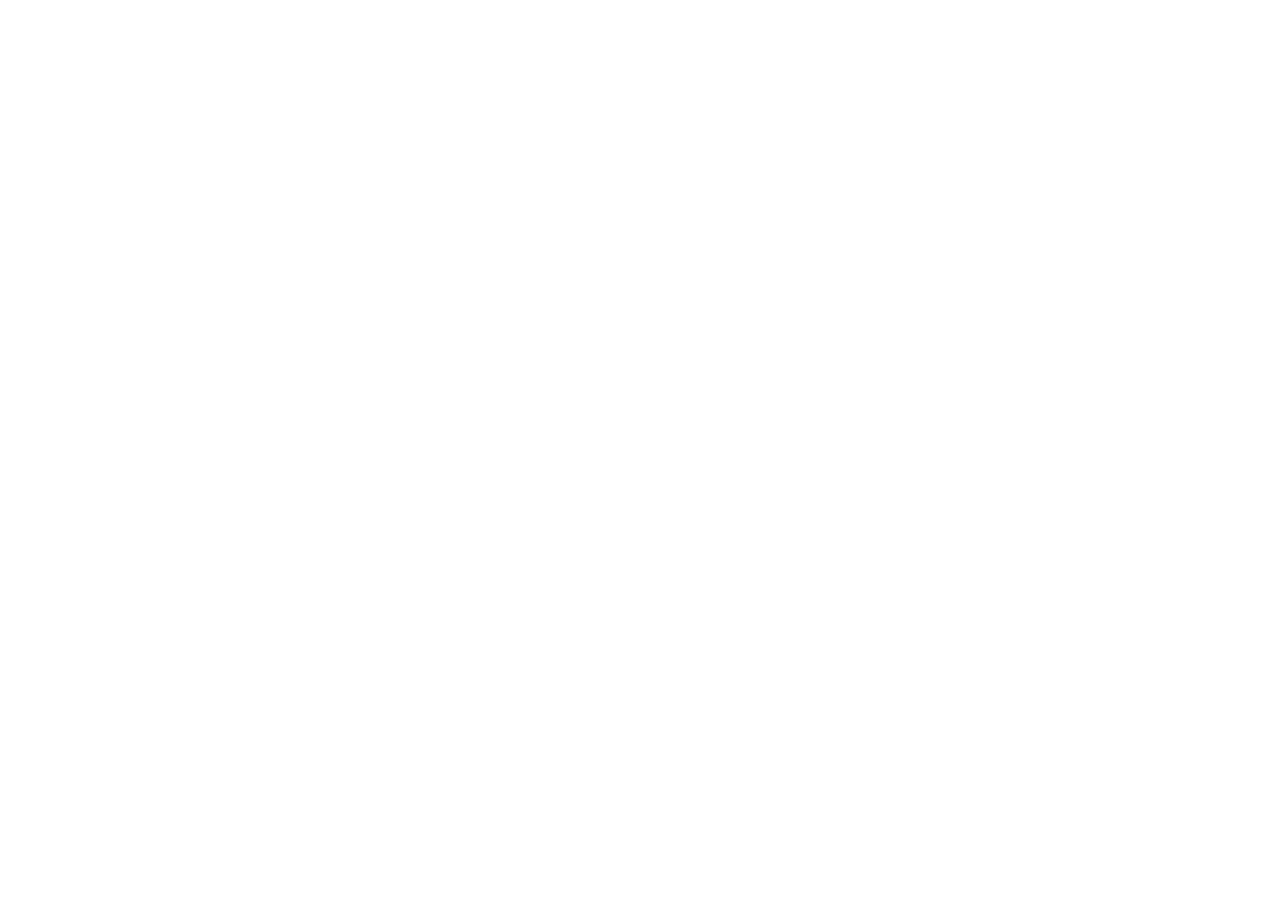
==== Методология верстки каталога/index.html @ adb4cadb "Первый коммит" ====
<!DOCTYPE html>
<html lang="ru">

<head>
  <meta charset="UTF-8">
  <meta http-equiv="X-UA-Compatible" content="IE=edge">
  <meta name="viewport" content="width=device-width, initial-scale=1.0">
  <link rel="stylesheet" href="css/style.css">
  <title>Catalog</title>
</head>

<body>
  <main>

  </main>
</body>

</html>
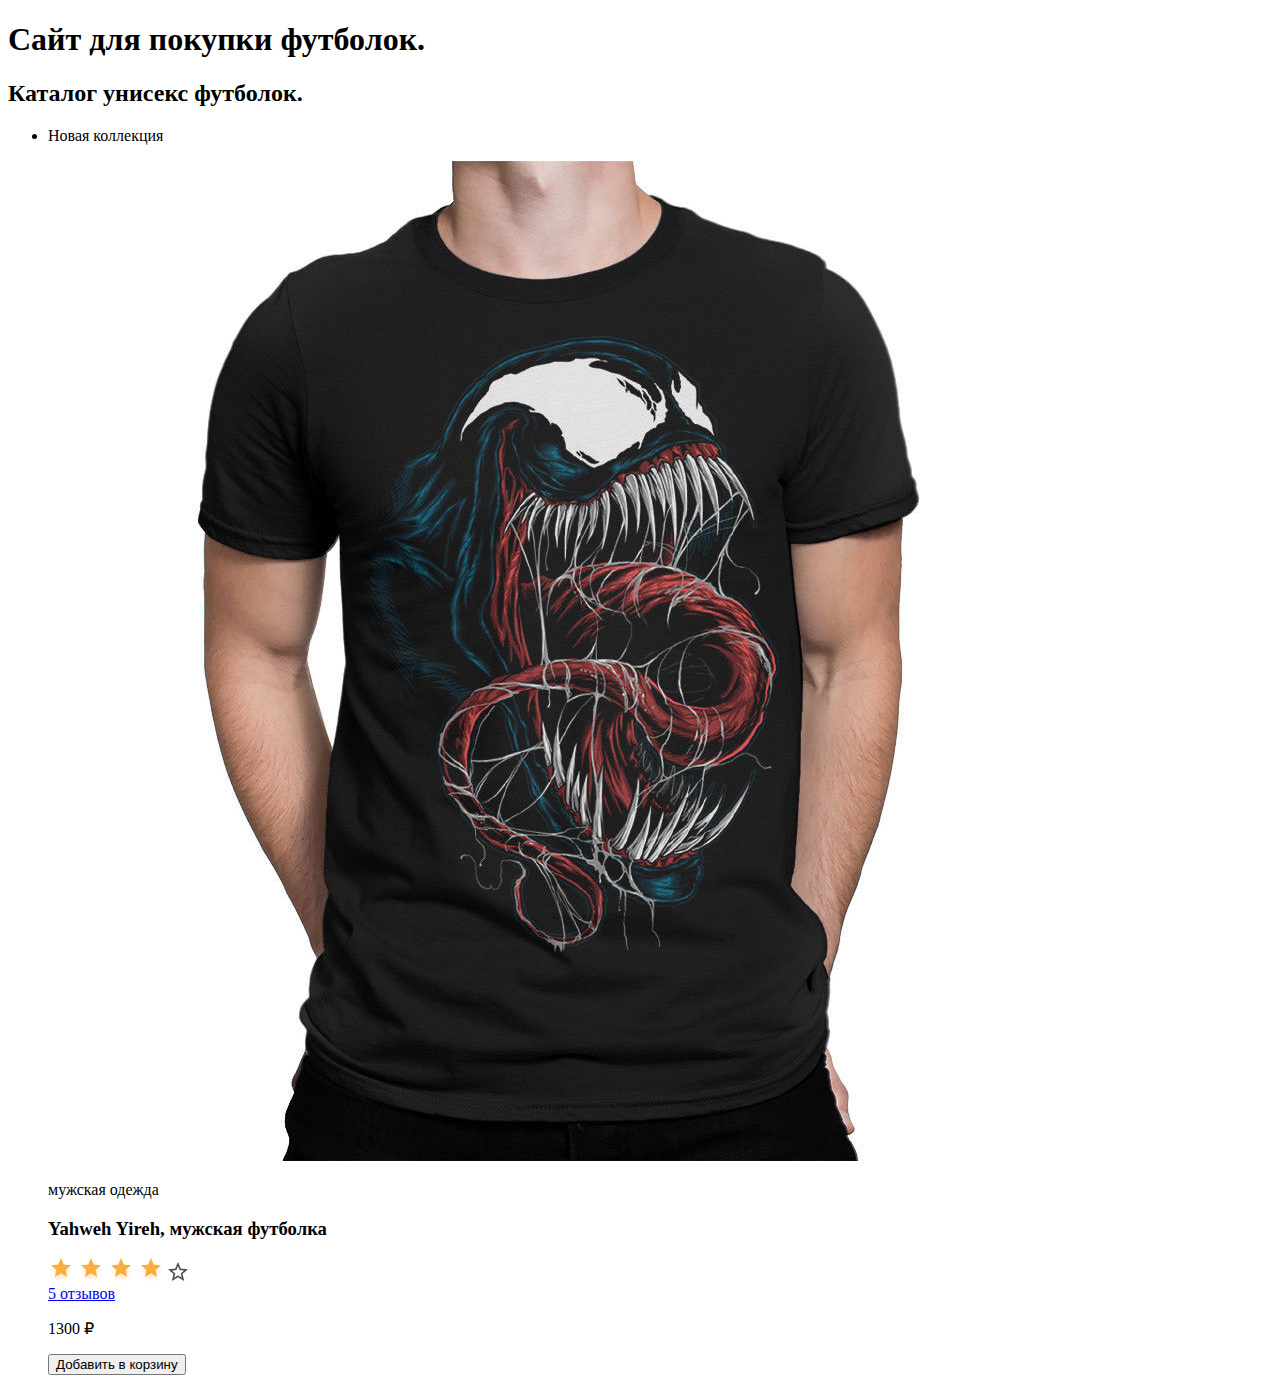
==== commit 71a34a9b: "создал HTML разметку карточки" ====
--- a/Методология верстки каталога/index.html
+++ b/Методология верстки каталога/index.html
@@ -10,8 +10,35 @@
 </head>
 
 <body>
+  <h1 class="visually-hidden">Сайт для покупки футболок.</h1>
   <main>
-
+    <h2 class="visually-hidden">Каталог унисекс футболок.</h2>
+    <ul class="card-list-container">
+      <li class="card-list-container__item">
+        <div class="card-item">
+          <p class="card-item__chevron card-item__chevron--new">Новая коллекция</p>
+          <a href="#" class="card-item__link">
+            <img class="card-item__img" src="img/catalog/photo-4.jpg" alt="" aria-labelledby="title_1">
+          </a>
+          <p class="card-item__division">мужская одежда</p>
+          <h3 class="card-item__title" id="title_1">Yahweh Yireh, мужская футболка</h3>
+          <div class="card-item__rate">
+            <div class="card-item__stars star-rate" role="img" aria-label="Рейтинг 4 из 5">
+              <img src="img/catalog/star.png" alt="">
+              <img src="img/catalog/star.png" alt="">
+              <img src="img/catalog/star.png" alt="">
+              <img src="img/catalog/star.png" alt="">
+              <img src="img/catalog/star-empty.png" alt="">
+            </div>
+            <a href="#" class="card-item__link-to-reviews link">5 отзывов</a>
+          </div>
+          <!-- /.card-item__rate -->
+          <p class="card-item__price">1300 ₽
+            <!-- <s>1600 ₽</s> -->
+          </p>
+          <button class="card-item__button btn" type="button">Добавить в корзину</button>
+      </li>
+    </ul>
   </main>
 </body>
 
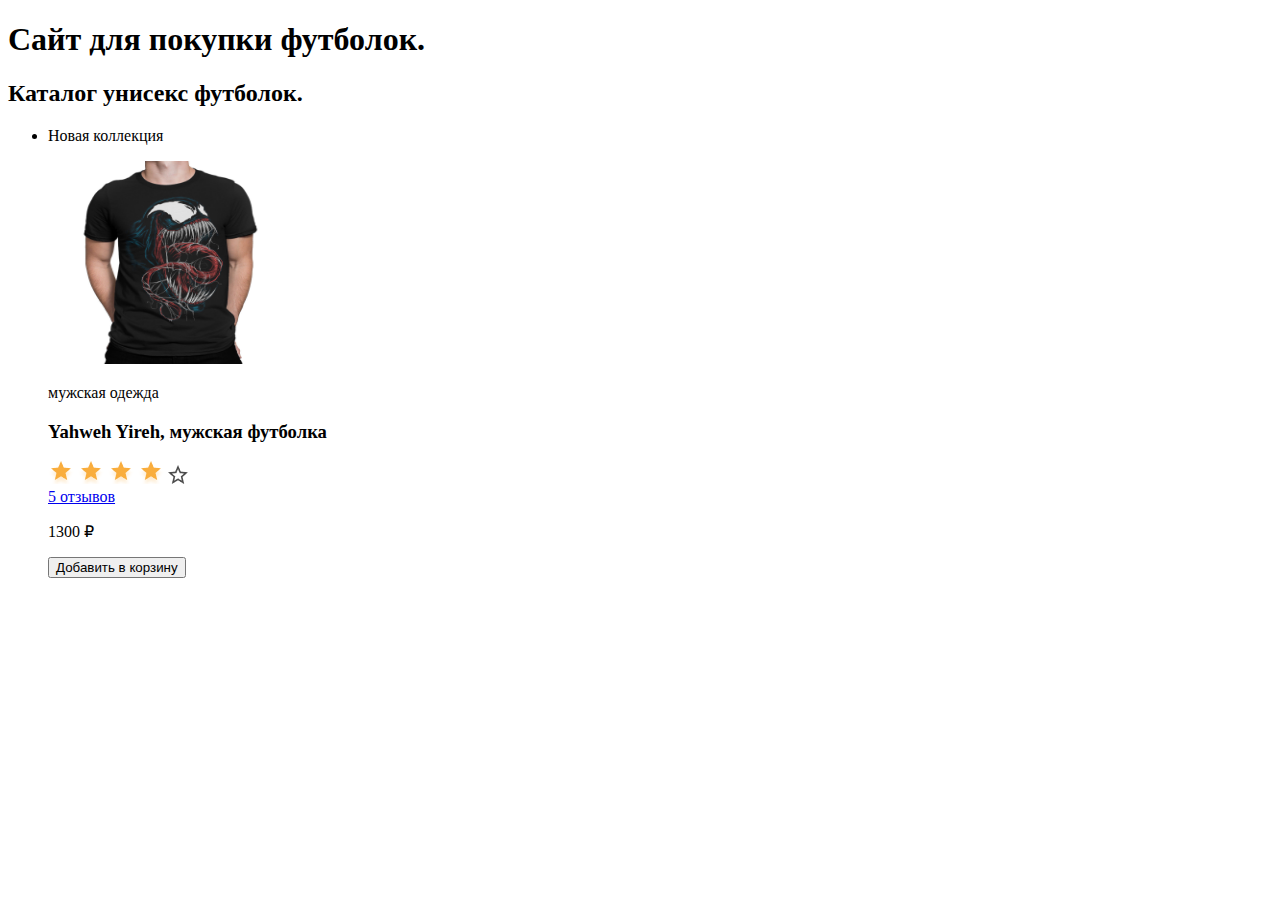
==== commit daf93c04: "добавил ширину и высоту картинки" ====
--- a/Методология верстки каталога/index.html
+++ b/Методология верстки каталога/index.html
@@ -18,7 +18,8 @@
         <div class="card-item">
           <p class="card-item__chevron card-item__chevron--new">Новая коллекция</p>
           <a href="#" class="card-item__link">
-            <img class="card-item__img" src="img/catalog/photo-4.jpg" alt="" aria-labelledby="title_1">
+            <img class="card-item__img" src="img/catalog/photo-4.jpg" alt="" aria-labelledby="title_1" width="240"
+              height="203">
           </a>
           <p class="card-item__division">мужская одежда</p>
           <h3 class="card-item__title" id="title_1">Yahweh Yireh, мужская футболка</h3>
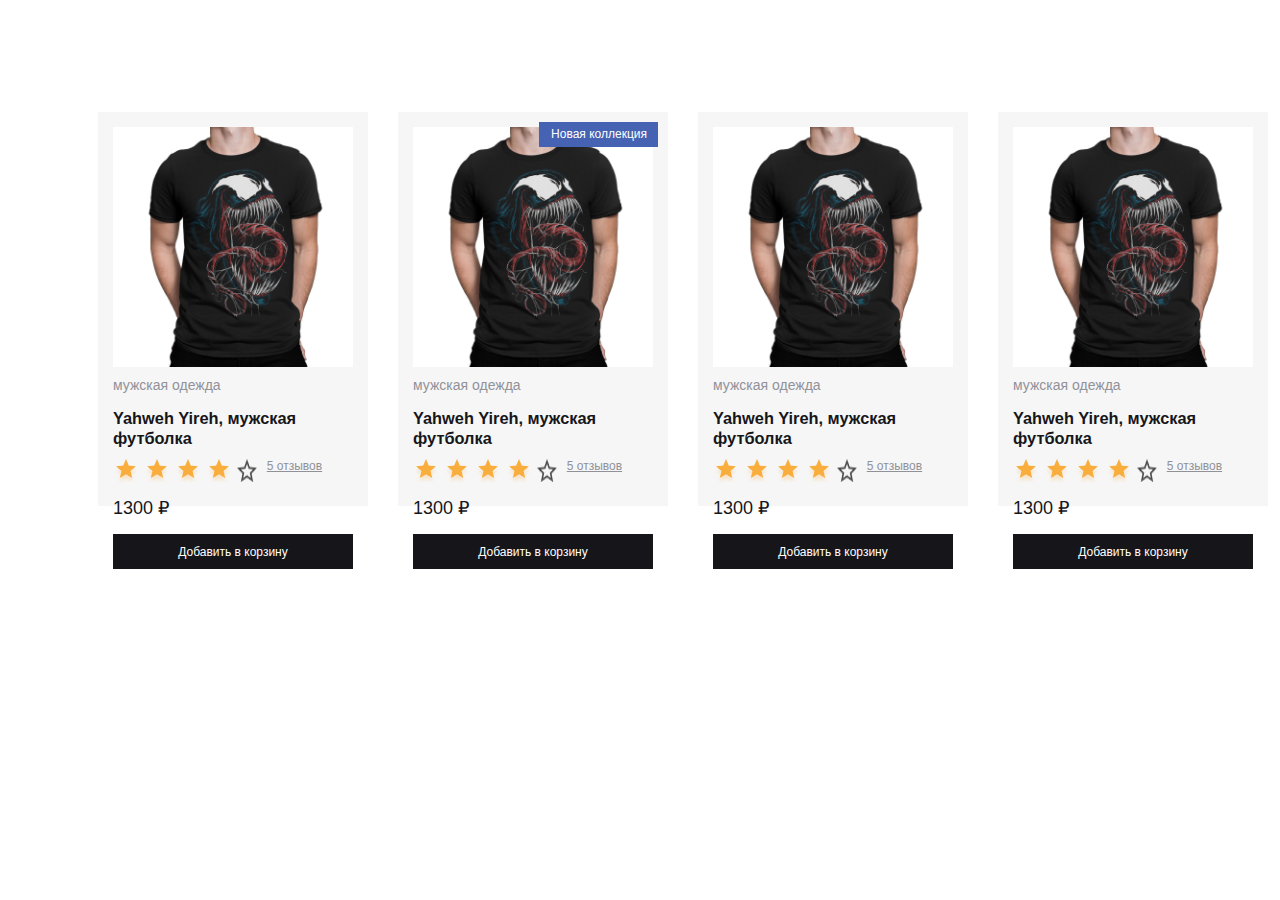
==== commit 44d40141: "добавил стили css" ====
--- a/Методология верстки каталога/index.html
+++ b/Методология верстки каталога/index.html
@@ -16,7 +16,79 @@
     <ul class="card-list-container">
       <li class="card-list-container__item">
         <div class="card-item">
+          <a href="#" class="card-item__link">
+            <img class="card-item__img" src="img/catalog/photo-4.jpg" alt="" aria-labelledby="title_1" width="240"
+              height="203">
+          </a>
+          <p class="card-item__division">мужская одежда</p>
+          <h3 class="card-item__title" id="title_1">Yahweh Yireh, мужская футболка</h3>
+          <div class="card-item__rate">
+            <div class="card-item__stars star-rate" role="img" aria-label="Рейтинг 4 из 5">
+              <img src="img/catalog/star.png" alt="">
+              <img src="img/catalog/star.png" alt="">
+              <img src="img/catalog/star.png" alt="">
+              <img src="img/catalog/star.png" alt="">
+              <img src="img/catalog/star-empty.png" alt="">
+            </div>
+            <a href="#" class="card-item__link-to-reviews link">5 отзывов</a>
+          </div>
+          <!-- /.card-item__rate -->
+          <p class="card-item__price">1300 ₽
+            <!-- <s>1600 ₽</s> -->
+          </p>
+          <button class="card-item__button btn" type="button">Добавить в корзину</button>
+      </li>
+      <li class="card-list-container__item">
+        <div class="card-item">
           <p class="card-item__chevron card-item__chevron--new">Новая коллекция</p>
+          <a href="#" class="card-item__link">
+            <img class="card-item__img" src="img/catalog/photo-4.jpg" alt="" aria-labelledby="title_1" width="240"
+              height="203">
+          </a>
+          <p class="card-item__division">мужская одежда</p>
+          <h3 class="card-item__title" id="title_1">Yahweh Yireh, мужская футболка</h3>
+          <div class="card-item__rate">
+            <div class="card-item__stars star-rate" role="img" aria-label="Рейтинг 4 из 5">
+              <img src="img/catalog/star.png" alt="">
+              <img src="img/catalog/star.png" alt="">
+              <img src="img/catalog/star.png" alt="">
+              <img src="img/catalog/star.png" alt="">
+              <img src="img/catalog/star-empty.png" alt="">
+            </div>
+            <a href="#" class="card-item__link-to-reviews link">5 отзывов</a>
+          </div>
+          <!-- /.card-item__rate -->
+          <p class="card-item__price">1300 ₽
+            <!-- <s>1600 ₽</s> -->
+          </p>
+          <button class="card-item__button btn" type="button">Добавить в корзину</button>
+      </li>
+      <li class="card-list-container__item">
+        <div class="card-item">
+          <a href="#" class="card-item__link">
+            <img class="card-item__img" src="img/catalog/photo-4.jpg" alt="" aria-labelledby="title_1" width="240"
+              height="203">
+          </a>
+          <p class="card-item__division">мужская одежда</p>
+          <h3 class="card-item__title" id="title_1">Yahweh Yireh, мужская футболка</h3>
+          <div class="card-item__rate">
+            <div class="card-item__stars star-rate" role="img" aria-label="Рейтинг 4 из 5">
+              <img src="img/catalog/star.png" alt="">
+              <img src="img/catalog/star.png" alt="">
+              <img src="img/catalog/star.png" alt="">
+              <img src="img/catalog/star.png" alt="">
+              <img src="img/catalog/star-empty.png" alt="">
+            </div>
+            <a href="#" class="card-item__link-to-reviews link">5 отзывов</a>
+          </div>
+          <!-- /.card-item__rate -->
+          <p class="card-item__price">1300 ₽
+            <!-- <s>1600 ₽</s> -->
+          </p>
+          <button class="card-item__button btn" type="button">Добавить в корзину</button>
+      </li>
+      <li class="card-list-container__item">
+        <div class="card-item">
           <a href="#" class="card-item__link">
             <img class="card-item__img" src="img/catalog/photo-4.jpg" alt="" aria-labelledby="title_1" width="240"
               height="203">
--- a/Методология верстки каталога/css/style.css
+++ b/Методология верстки каталога/css/style.css
@@ -0,0 +1,212 @@
+*,
+*::after,
+*::before {
+  box-sizing: border-box;
+  margin: 0;
+  padding: 0;
+}
+
+body {
+  background-color: #fff;
+  color: #16161a;
+  font-family: "Inter", sans-serif;
+  font-size: 14px;
+  font-weight: 400;
+  line-height: 1.2;
+}
+
+.visually-hidden {
+  position: absolute;
+  width: 1px;
+  height: 1px;
+  margin: -1px;
+  border: 0;
+  padding: 0;
+  white-space: nowrap;
+  clip-path: inset(100%);
+  clip: rect(0 0 0 0);
+  overflow: hidden;
+}
+/* ====================================== */
+.card-list-container {
+  display: flex;
+  flex-wrap: wrap;
+  min-width: 1366px;
+  max-width: 1366px;
+  margin: 1em auto 0 auto;
+  padding: 98px;
+  list-style: none;
+}
+.card-list-container__item {
+  flex-basis: calc((100% - 3 * 30px) / 4);
+  height: 394px;
+  max-height: 394px;
+  margin-bottom: 40px;
+}
+.card-list-container__item:not(:nth-of-type(4n)) {
+  margin-right: 30px;
+}
+.card-item {
+  position: relative;
+  height: 100%;
+  padding: 15px;
+  transition: all 0.2s ease-in-out 0s;
+}
+.card-item::before {
+  content: "";
+  position: absolute;
+  top: 0;
+  left: 0;
+  width: 100%;
+  height: 100%;
+  z-index: 0;
+  background-color: #f6f6f6;
+  transition: all 0.2s ease-in-out 0s;
+}
+.card-item:hover {
+  transition: all 0.2s ease-in-out 0s;
+  box-shadow: 0 10px 50px rgba(22, 22, 26, 0.15);
+}
+.card-item:hover::before {
+  top: -10px;
+  left: -10px;
+  padding: 10px;
+  transition: all 0.2s ease-in-out 0s;
+}
+.card-item > * {
+  position: relative;
+  z-index: 1;
+}
+.card-item__chevron {
+  position: absolute;
+  z-index: 2;
+  top: 10px;
+  right: 10px;
+  padding: 6px 11px 7px 12px;
+  background-color: #000;
+  color: #fff;
+  font-family: "Inter", "Arial", sans-serif;
+  font-size: 12px;
+  font-weight: 500;
+  line-height: 1;
+}
+.card-item__chevron--new {
+  background-color: #4662b2;
+}
+
+.card-item__chevron--hit {
+  background-color: #23b05f;
+}
+
+.card-item__chevron--sale {
+  background-color: #e80f20;
+}
+.card-item__link {
+  display: block;
+  margin-bottom: 10px;
+}
+.card-item__img {
+  display: block;
+  max-width: 100%;
+  height: auto;
+}
+.card-item__division {
+  margin-bottom: 1.1em;
+  color: #919199;
+  font-family: "Inter", "Arial", sans-serif;
+}
+.card-item__title {
+  margin: 0 0 0.65em;
+  color: #16161a;
+  font-family: "Inter", "Arial", sans-serif;
+}
+.card-item__rate {
+  display: flex;
+  margin-bottom: 1.1em;
+}
+.card-item__stars {
+  margin-right: 0.7em;
+}
+.star-rate {
+  display: flex;
+}
+.star-rate img {
+  display: block;
+}
+.star-rate img:not(:last-child) {
+  margin-right: 5px;
+}
+.card-item__link-to-reviews {
+  color: #919199;
+  font-family: "Inter", "Arial", sans-serif;
+  font-size: 12px;
+  line-height: 1.25;
+}
+.link {
+  transition: color, text-decoration-color 0.2s ease-in-out 0s;
+}
+.link:visited {
+  color: #1ea5fc;
+}
+.link:hover {
+  transition: color 0.2s ease-in-out 0s;
+  color: #16161a;
+}
+.link:focus {
+  transition: text-decoration-color 0.2s ease-in-out 0s;
+  text-decoration-color: #1ea5fc;
+}
+.link:active {
+  transition: text-decoration-color 0.2s ease-in-out 0s;
+  text-decoration-color: #1ea5fc;
+}
+.card-item__price {
+  margin-bottom: 0.85em;
+  color: #16161a;
+  font-family: "Inter", "Arial", sans-serif;
+  font-size: 18px;
+  font-weight: 500;
+  line-height: 1.2;
+}
+.card-item__price s {
+  margin-left: 0.4em;
+  color: #919199;
+  font-size: 14px;
+  font-weight: 400;
+}
+.card-item__button {
+  width: 100%;
+  height: 35px;
+  font-family: "Inter", "Arial", sans-serif;
+  font-size: 12px;
+  font-weight: 500;
+  line-height: 1;
+}
+.btn {
+  border: 2px solid #16161a;
+  background-color: #16161a;
+  color: #fff;
+  text-align: center;
+  cursor: pointer;
+}
+.btn:enabled:hover,
+.btn:enabled:focus,
+.btn:enabled:active {
+  transition: all 0.2s ease-in-out 0s;
+}
+.btn:enabled:hover {
+  background-color: #fff;
+  color: #16161a;
+}
+.btn:enabled:focus,
+.btn:enabled:active {
+  border: 2px solid #16161a;
+  outline: 2px solid #1ea5fc;
+  background-color: #16161a;
+  color: #fff;
+}
+.btn:disabled {
+  border-color: #e1e1e6;
+  background-color: #e1e1e6;
+  color: #afafb3;
+}
